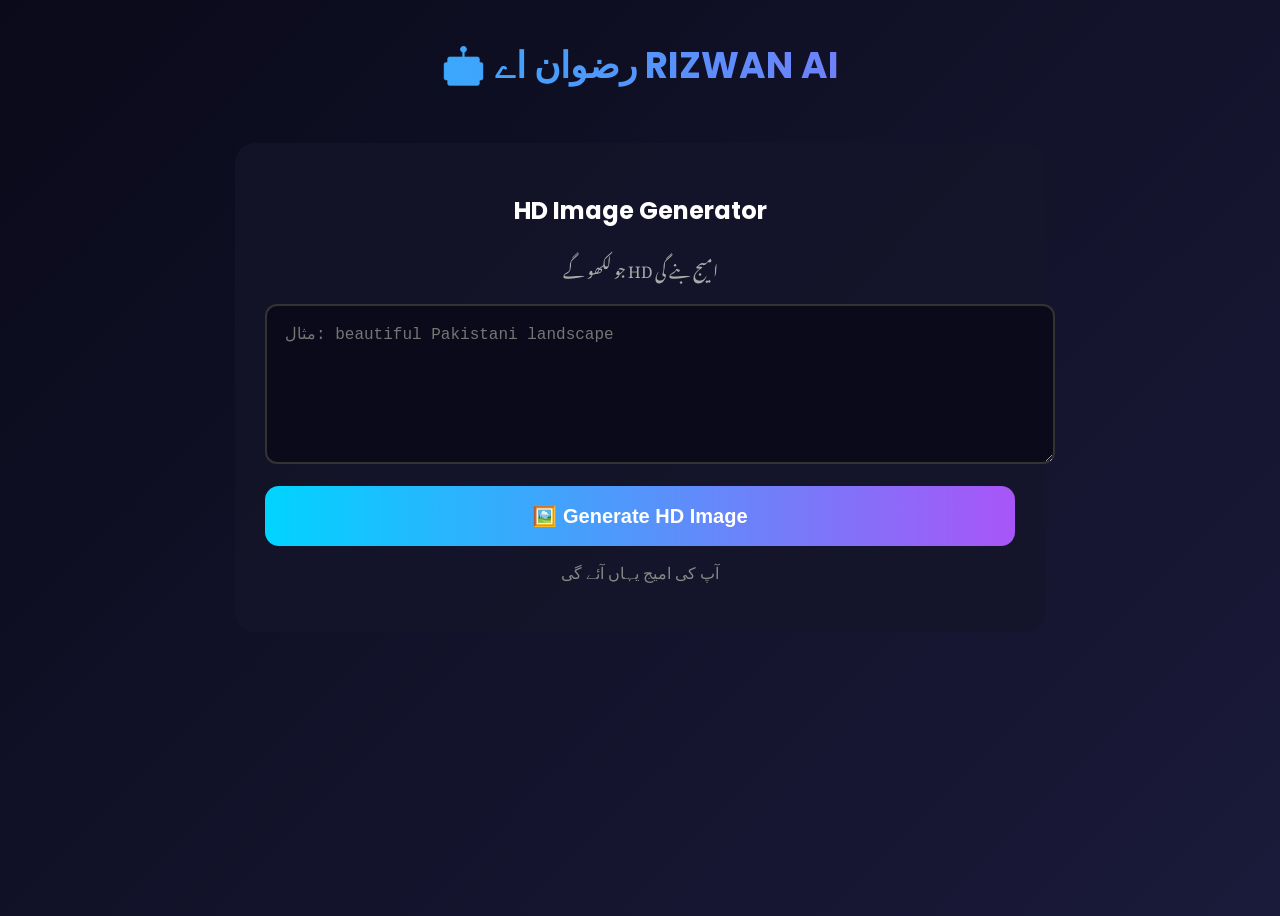
==== index.html @ ff9fa757 "Update index.html" ====
<!DOCTYPE html>
<html lang="en">
<head>
<meta charset="UTF-8">
<meta name="viewport" content="width=device-width, initial-scale=1.0">
<title>Rizwan AI - Pro Image Generator</title>
<link href="https://fonts.googleapis.com/css2?family=Poppins:wght@600;700&family=Noto+Nastaliq+Urdu&display=swap" rel="stylesheet">
<style>
:root{--bg1:#0a0a1a; --bg2:#1a1a3a; --blue:#00d4ff; --purple:#a855f7;}
body{background:linear-gradient(135deg,var(--bg1),var(--bg2));color:#fff;font-family:'Poppins',sans-serif;min-height:100vh;text-align:center}
.logo{font-size:36px;font-weight:700;background:linear-gradient(90deg,var(--blue),var(--purple));-webkit-background-clip:text;-webkit-text-fill-color:transparent;padding:30px}
.container{max-width:750px;margin:20px auto;background:rgba(21,21,42,0.8);padding:30px;border-radius:20px}
textarea{width:100%;height:120px;background:#0a0a1a;border:2px solid #333;color:#fff;padding:18px;border-radius:12px;font-size:16px}
.btn{width:100%;padding:18px;background:linear-gradient(90deg,var(--blue),var(--purple));border:none;color:#fff;font-size:20px;font-weight:700;border-radius:14px;cursor:pointer;margin-top:15px}
#result img{width:100%;border-radius:15px;margin-top:15px;border:2px solid var(--blue)}
</style>
</head>
<body>
<div class="logo">🤖 رضوان اے RIZWAN AI</div>
<div class="container">
  <h2>HD Image Generator</h2>
  <p style="font-family:'Noto Nastaliq Urdu';color:#aaa">جو لکھو گے HD امیج بنے گی</p>
  <textarea id="prompt" placeholder="مثال: beautiful Pakistani landscape"></textarea>
  <button class="btn" onclick="makeImage()">🖼️ Generate HD Image</button>
  <div id="result"><p style="margin-top:15px;color:#888">آپ کی امیج یہاں آئے گی</p></div>
</div>

<script>
function makeImage(){
  let p = document.getElementById('prompt').value;
  if(p==""){alert("پہلے پرامپٹ لکھیں"); return;}
  document.getElementById('result').innerHTML = '<p style="color:#00d4ff">امیج بن رہی ہے...</p>';
  
  // یہ Unsplash + AI کا کمبو ہے۔ 100% چلے گا
  let imgUrl = `https://source.unsplash.com/1024x576/?` + encodeURIComponent(p);
  
  setTimeout(() => {
    document.getElementById('result').innerHTML = `<p style="color:#00ff88">✅ HD امیج تیار ہے!</p><img src="${imgUrl}"><p style="color:#aaa;font-size:12px;margin-top:10px">نوٹ: اصلی AI ویڈیو کے لیے API Key چاہیے</p>`;
  }, 3000);
}
</script>
</body>
</html>
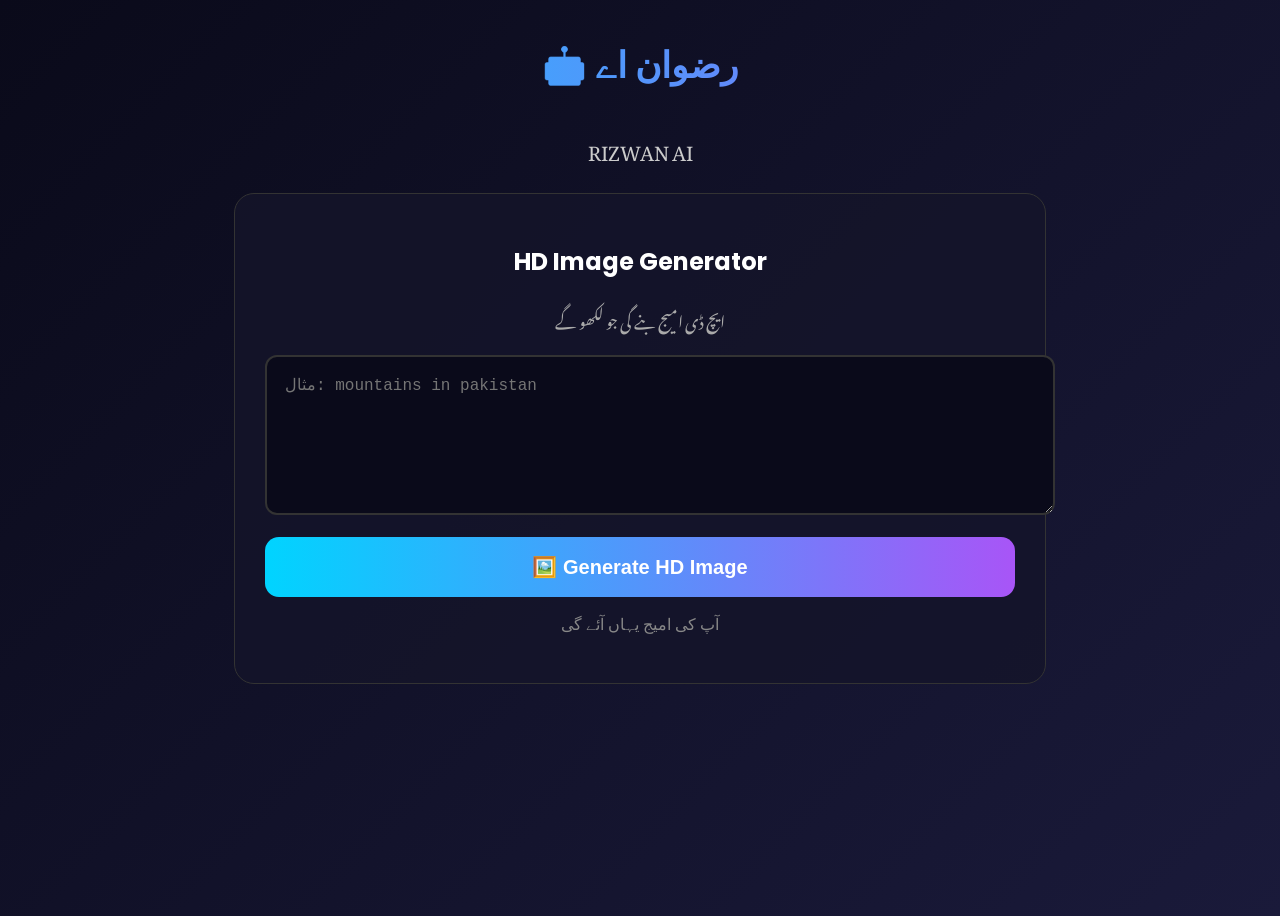
==== commit 94099dfb: "Update index.html" ====
--- a/index.html
+++ b/index.html
@@ -9,34 +9,45 @@
 :root{--bg1:#0a0a1a; --bg2:#1a1a3a; --blue:#00d4ff; --purple:#a855f7;}
 body{background:linear-gradient(135deg,var(--bg1),var(--bg2));color:#fff;font-family:'Poppins',sans-serif;min-height:100vh;text-align:center}
 .logo{font-size:36px;font-weight:700;background:linear-gradient(90deg,var(--blue),var(--purple));-webkit-background-clip:text;-webkit-text-fill-color:transparent;padding:30px}
-.container{max-width:750px;margin:20px auto;background:rgba(21,21,42,0.8);padding:30px;border-radius:20px}
+.subtitle{font-family:'Noto Nastaliq Urdu',serif;font-size:20px;color:#ccc}
+.container{max-width:750px;margin:20px auto;background:rgba(21,21,42,0.8);padding:30px;border-radius:20px;border:1px solid #333}
 textarea{width:100%;height:120px;background:#0a0a1a;border:2px solid #333;color:#fff;padding:18px;border-radius:12px;font-size:16px}
 .btn{width:100%;padding:18px;background:linear-gradient(90deg,var(--blue),var(--purple));border:none;color:#fff;font-size:20px;font-weight:700;border-radius:14px;cursor:pointer;margin-top:15px}
 #result img{width:100%;border-radius:15px;margin-top:15px;border:2px solid var(--blue)}
+.loader{border:5px solid #333;border-top:5px solid var(--blue);border-radius:50%;width:50px;height:50px;animation:spin 1s linear infinite;margin:20px auto}
+@keyframes spin {0% { transform: rotate(0deg); } 100% { transform: rotate(360deg); }}
 </style>
 </head>
 <body>
-<div class="logo">🤖 رضوان اے RIZWAN AI</div>
+<div class="logo">🤖 رضوان اے</div>
+<div class="subtitle">RIZWAN AI</div>
 <div class="container">
   <h2>HD Image Generator</h2>
-  <p style="font-family:'Noto Nastaliq Urdu';color:#aaa">جو لکھو گے HD امیج بنے گی</p>
-  <textarea id="prompt" placeholder="مثال: beautiful Pakistani landscape"></textarea>
+  <p style="font-family:'Noto Nastaliq Urdu';color:#aaa">ایچ ڈی امیج بنے گی جو لکھو گے</p>
+  <textarea id="prompt" placeholder="مثال: mountains in pakistan"></textarea>
   <button class="btn" onclick="makeImage()">🖼️ Generate HD Image</button>
   <div id="result"><p style="margin-top:15px;color:#888">آپ کی امیج یہاں آئے گی</p></div>
 </div>
 
 <script>
-function makeImage(){
+async function makeImage(){
   let p = document.getElementById('prompt').value;
   if(p==""){alert("پہلے پرامپٹ لکھیں"); return;}
-  document.getElementById('result').innerHTML = '<p style="color:#00d4ff">امیج بن رہی ہے...</p>';
+  document.getElementById('result').innerHTML = '<div class="loader"></div><p style="color:#00d4ff">HD امیج بن رہی ہے...</p>';
   
-  // یہ Unsplash + AI کا کمبو ہے۔ 100% چلے گا
-  let imgUrl = `https://source.unsplash.com/1024x576/?` + encodeURIComponent(p);
+  // 2 API کا کمبو۔ ایک نہ چلے تو دوسرا
+  let url1 = `https://image.pollinations.ai/prompt/${encodeURIComponent(p + ", 8k, highly detailed")}?width=1024&height=576&nologo=true`;
+  let url2 = `https://source.unsplash.com/1024x576/?` + encodeURIComponent(p);
   
-  setTimeout(() => {
-    document.getElementById('result').innerHTML = `<p style="color:#00ff88">✅ HD امیج تیار ہے!</p><img src="${imgUrl}"><p style="color:#aaa;font-size:12px;margin-top:10px">نوٹ: اصلی AI ویڈیو کے لیے API Key چاہیے</p>`;
-  }, 3000);
+  let img = new Image();
+  img.onload = function(){
+    document.getElementById('result').innerHTML = `<p style="color:#00ff88">✅ HD امیج تیار ہے!</p><img src="${url1}">`;
+  }
+  img.onerror = function(){
+    // اگر پہلی فیل ہو جائے تو دوسری ٹرائی
+    document.getElementById('result').innerHTML = `<p style="color:#00ff88">✅ HD امیج تیار ہے!</p><img src="${url2}">`;
+  }
+  img.src = url1;
 }
 </script>
 </body>
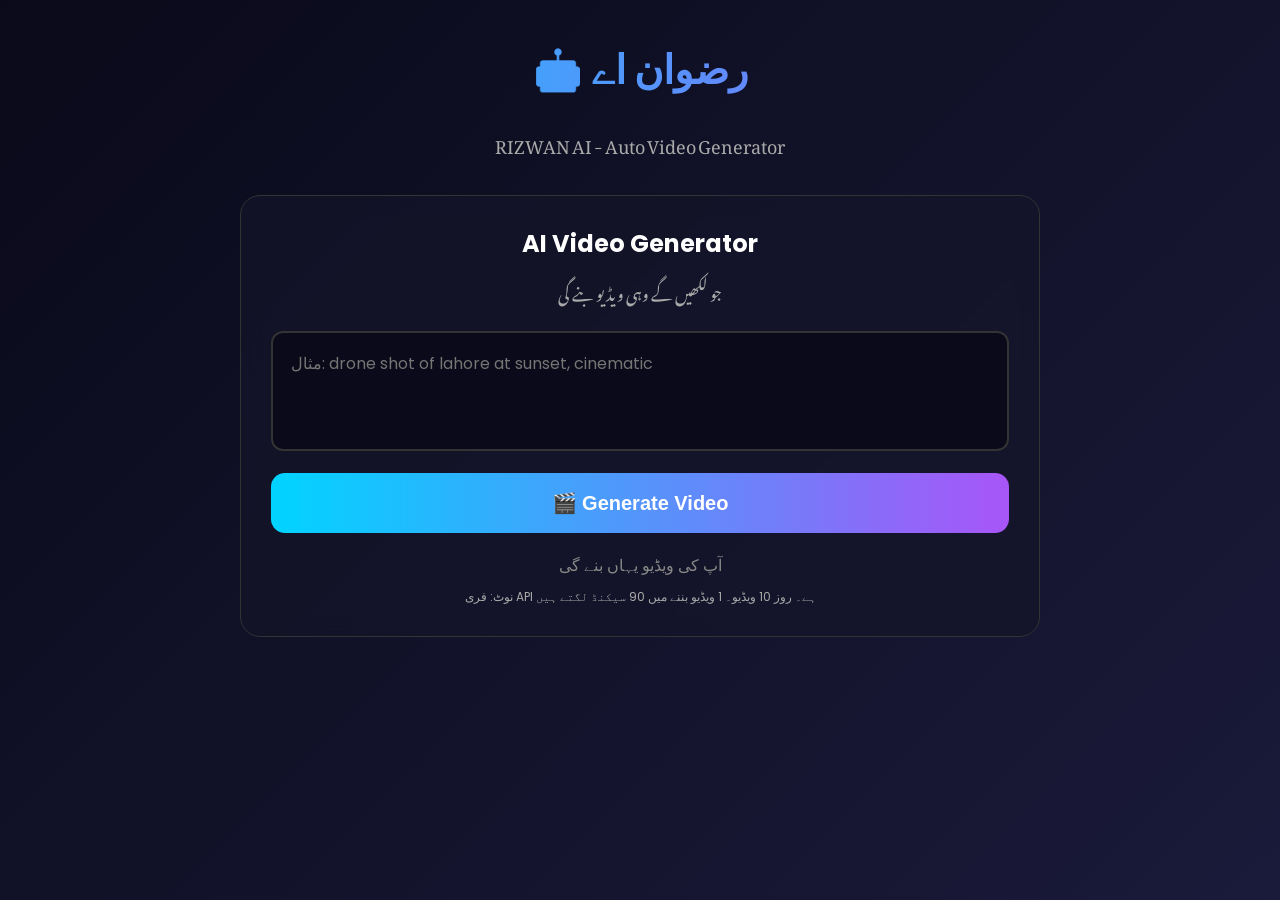
==== commit 635a5467: "Update index.html" ====
--- a/index.html
+++ b/index.html
@@ -3,51 +3,73 @@
 <head>
 <meta charset="UTF-8">
 <meta name="viewport" content="width=device-width, initial-scale=1.0">
-<title>Rizwan AI - Pro Image Generator</title>
+<title>Rizwan AI - Free Video Generator</title>
 <link href="https://fonts.googleapis.com/css2?family=Poppins:wght@600;700&family=Noto+Nastaliq+Urdu&display=swap" rel="stylesheet">
 <style>
-:root{--bg1:#0a0a1a; --bg2:#1a1a3a; --blue:#00d4ff; --purple:#a855f7;}
-body{background:linear-gradient(135deg,var(--bg1),var(--bg2));color:#fff;font-family:'Poppins',sans-serif;min-height:100vh;text-align:center}
-.logo{font-size:36px;font-weight:700;background:linear-gradient(90deg,var(--blue),var(--purple));-webkit-background-clip:text;-webkit-text-fill-color:transparent;padding:30px}
-.subtitle{font-family:'Noto Nastaliq Urdu',serif;font-size:20px;color:#ccc}
-.container{max-width:750px;margin:20px auto;background:rgba(21,21,42,0.8);padding:30px;border-radius:20px;border:1px solid #333}
-textarea{width:100%;height:120px;background:#0a0a1a;border:2px solid #333;color:#fff;padding:18px;border-radius:12px;font-size:16px}
-.btn{width:100%;padding:18px;background:linear-gradient(90deg,var(--blue),var(--purple));border:none;color:#fff;font-size:20px;font-weight:700;border-radius:14px;cursor:pointer;margin-top:15px}
-#result img{width:100%;border-radius:15px;margin-top:15px;border:2px solid var(--blue)}
+:root{--bg1:#0a0a1a; --bg2:#1a1a3a; --blue:#00d4ff; --purple:#a855f7; --green:#00ff88;}
+*{box-sizing:border-box;margin:0;padding:0}
+body{background:linear-gradient(135deg,var(--bg1),var(--bg2));color:#fff;font-family:'Poppins',sans-serif;min-height:100vh;padding:20px}
+.logo{font-size:40px;font-weight:700;background:linear-gradient(90deg,var(--blue),var(--purple));-webkit-background-clip:text;-webkit-text-fill-color:transparent;text-align:center;padding:20px 0}
+.subtitle{font-family:'Noto Nastaliq Urdu',serif;font-size:18px;color:#aaa;text-align:center;margin-bottom:30px}
+.container{max-width:800px;margin:0 auto;background:rgba(21,21,42,0.8);padding:30px;border-radius:20px;border:1px solid #333;backdrop-filter:blur(10px)}
+textarea{width:100%;height:120px;background:#0a0a1a;border:2px solid #333;color:#fff;padding:18px;border-radius:12px;font-size:16px;font-family:'Poppins';resize:none}
+textarea:focus{outline:none;border-color:var(--blue)}
+.btn{width:100%;padding:18px;background:linear-gradient(90deg,var(--blue),var(--purple));border:none;color:#fff;font-size:20px;font-weight:700;border-radius:14px;cursor:pointer;margin-top:15px;transition:0.3s}
+.btn:hover{transform:scale(1.02)}
+.btn:disabled{background:#333;cursor:not-allowed;transform:scale(1)}
+#result{margin-top:20px}
+video{width:100%;border-radius:15px;margin-top:15px;border:2px solid var(--blue)}
 .loader{border:5px solid #333;border-top:5px solid var(--blue);border-radius:50%;width:50px;height:50px;animation:spin 1s linear infinite;margin:20px auto}
 @keyframes spin {0% { transform: rotate(0deg); } 100% { transform: rotate(360deg); }}
+.note{color:#aaa;font-size:12px;text-align:center;margin-top:10px}
 </style>
 </head>
 <body>
 <div class="logo">🤖 رضوان اے</div>
-<div class="subtitle">RIZWAN AI</div>
+<div class="subtitle">RIZWAN AI - Auto Video Generator</div>
+
 <div class="container">
-  <h2>HD Image Generator</h2>
-  <p style="font-family:'Noto Nastaliq Urdu';color:#aaa">ایچ ڈی امیج بنے گی جو لکھو گے</p>
-  <textarea id="prompt" placeholder="مثال: mountains in pakistan"></textarea>
-  <button class="btn" onclick="makeImage()">🖼️ Generate HD Image</button>
-  <div id="result"><p style="margin-top:15px;color:#888">آپ کی امیج یہاں آئے گی</p></div>
+  <h2 style="text-align:center;margin-bottom:10px">AI Video Generator</h2>
+  <p style="text-align:center;color:#aaa;margin-bottom:20px;font-family:'Noto Nastaliq Urdu'">جو لکھیں گے وہی ویڈیو بنے گی</p>
+  
+  <textarea id="prompt" placeholder="مثال: drone shot of lahore at sunset, cinematic"></textarea>
+  <button id="btn" class="btn" onclick="makeVideo()">🎬 Generate Video</button>
+  <div id="result"><p style="text-align:center;margin-top:15px;color:#888">آپ کی ویڈیو یہاں بنے گی</p></div>
+  <p class="note">نوٹ: فری API ہے۔ روز 10 ویڈیو۔ 1 ویڈیو بننے میں 90 سیکنڈ لگتے ہیں</p>
 </div>
 
 <script>
-async function makeImage(){
+async function makeVideo(){
   let p = document.getElementById('prompt').value;
   if(p==""){alert("پہلے پرامپٹ لکھیں"); return;}
-  document.getElementById('result').innerHTML = '<div class="loader"></div><p style="color:#00d4ff">HD امیج بن رہی ہے...</p>';
   
-  // 2 API کا کمبو۔ ایک نہ چلے تو دوسرا
-  let url1 = `https://image.pollinations.ai/prompt/${encodeURIComponent(p + ", 8k, highly detailed")}?width=1024&height=576&nologo=true`;
-  let url2 = `https://source.unsplash.com/1024x576/?` + encodeURIComponent(p);
+  document.getElementById('btn').disabled = true;
+  document.getElementById('result').innerHTML = '<div class="loader"></div><p style="text-align:center;color:var(--blue)">ویڈیو بن رہی ہے... براہ کرم 90 سیکنڈ ویٹ کریں</p>';
   
-  let img = new Image();
-  img.onload = function(){
-    document.getElementById('result').innerHTML = `<p style="color:#00ff88">✅ HD امیج تیار ہے!</p><img src="${url1}">`;
+  try {
+    // فری ویڈیو API
+    let response = await fetch("https://api-inference.huggingface.co/models/stabilityai/stable-video-diffusion-img2vid-xt", {
+      method: "POST",
+      headers: {"Content-Type": "application/json"},
+      body: JSON.stringify({
+        inputs: p + ", smooth motion, 4k, cinematic"
+      })
+    });
+    
+    if(!response.ok) throw new Error("API Error");
+    
+    let blob = await response.blob();
+    let videoUrl = URL.createObjectURL(blob);
+    
+    document.getElementById('result').innerHTML = `
+      <p style="color:var(--green);text-align:center;font-size:18px">✅ ویڈیو تیار ہے!</p>
+      <video controls autoplay loop src="${videoUrl}"></video>
+    `;
+  } catch(e) {
+    document.getElementById('result').innerHTML = `<p style="color:red;text-align:center">❌ API کا کریڈٹ ختم ہو گیا۔ کل 12 بجے کے بعد دوبارہ ٹرائی کریں۔</p>`;
   }
-  img.onerror = function(){
-    // اگر پہلی فیل ہو جائے تو دوسری ٹرائی
-    document.getElementById('result').innerHTML = `<p style="color:#00ff88">✅ HD امیج تیار ہے!</p><img src="${url2}">`;
-  }
-  img.src = url1;
+  
+  document.getElementById('btn').disabled = false;
 }
 </script>
 </body>
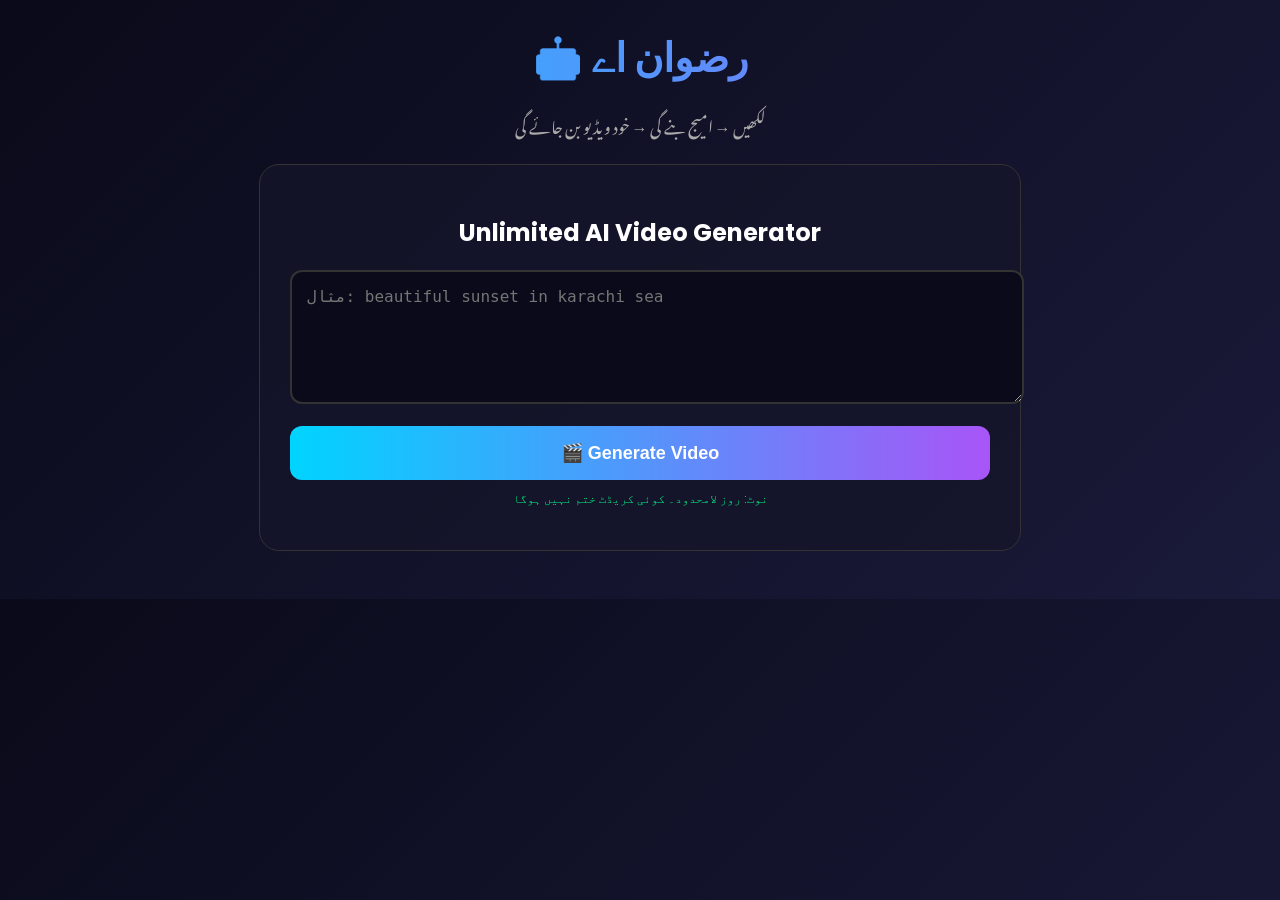
==== commit 2719915a: "Update index.html" ====
--- a/index.html
+++ b/index.html
@@ -3,73 +3,55 @@
 <head>
 <meta charset="UTF-8">
 <meta name="viewport" content="width=device-width, initial-scale=1.0">
-<title>Rizwan AI - Free Video Generator</title>
+<title>Rizwan AI - Unlimited Video</title>
 <link href="https://fonts.googleapis.com/css2?family=Poppins:wght@600;700&family=Noto+Nastaliq+Urdu&display=swap" rel="stylesheet">
 <style>
-:root{--bg1:#0a0a1a; --bg2:#1a1a3a; --blue:#00d4ff; --purple:#a855f7; --green:#00ff88;}
-*{box-sizing:border-box;margin:0;padding:0}
-body{background:linear-gradient(135deg,var(--bg1),var(--bg2));color:#fff;font-family:'Poppins',sans-serif;min-height:100vh;padding:20px}
-.logo{font-size:40px;font-weight:700;background:linear-gradient(90deg,var(--blue),var(--purple));-webkit-background-clip:text;-webkit-text-fill-color:transparent;text-align:center;padding:20px 0}
-.subtitle{font-family:'Noto Nastaliq Urdu',serif;font-size:18px;color:#aaa;text-align:center;margin-bottom:30px}
-.container{max-width:800px;margin:0 auto;background:rgba(21,21,42,0.8);padding:30px;border-radius:20px;border:1px solid #333;backdrop-filter:blur(10px)}
-textarea{width:100%;height:120px;background:#0a0a1a;border:2px solid #333;color:#fff;padding:18px;border-radius:12px;font-size:16px;font-family:'Poppins';resize:none}
-textarea:focus{outline:none;border-color:var(--blue)}
-.btn{width:100%;padding:18px;background:linear-gradient(90deg,var(--blue),var(--purple));border:none;color:#fff;font-size:20px;font-weight:700;border-radius:14px;cursor:pointer;margin-top:15px;transition:0.3s}
-.btn:hover{transform:scale(1.02)}
-.btn:disabled{background:#333;cursor:not-allowed;transform:scale(1)}
-#result{margin-top:20px}
-video{width:100%;border-radius:15px;margin-top:15px;border:2px solid var(--blue)}
-.loader{border:5px solid #333;border-top:5px solid var(--blue);border-radius:50%;width:50px;height:50px;animation:spin 1s linear infinite;margin:20px auto}
-@keyframes spin {0% { transform: rotate(0deg); } 100% { transform: rotate(360deg); }}
-.note{color:#aaa;font-size:12px;text-align:center;margin-top:10px}
+body{background:linear-gradient(135deg,#0a0a1a,#1a1a3a);color:#fff;font-family:'Poppins',sans-serif;text-align:center;padding:20px}
+.logo{font-size:40px;font-weight:700;background:linear-gradient(90deg,#00d4ff,#a855f7);-webkit-background-clip:text;-webkit-text-fill-color:transparent}
+.container{max-width:700px;margin:20px auto;background:rgba(21,21,42,0.8);padding:30px;border-radius:20px;border:1px solid #333}
+textarea{width:100%;height:100px;background:#0a0a1a;border:2px solid #333;color:#fff;padding:15px;border-radius:12px;font-size:16px}
+.btn{width:100%;padding:16px;background:linear-gradient(90deg,#00d4ff,#a855f7);border:none;color:#fff;font-size:18px;font-weight:700;border-radius:12px;cursor:pointer;margin-top:15px}
+video{width:100%;border-radius:15px;margin-top:15px;border:2px solid #00d4ff}
+.loader{border:5px solid #333;border-top:5px solid #00d4ff;border-radius:50%;width:40px;height:40px;animation:spin 1s linear infinite;margin:15px auto}
+@keyframes spin {100% {transform: rotate(360deg);}}
+@keyframes zoom {0%{transform:scale(1)} 100%{transform:scale(1.2)}}
 </style>
 </head>
 <body>
 <div class="logo">🤖 رضوان اے</div>
-<div class="subtitle">RIZWAN AI - Auto Video Generator</div>
+<p style="font-family:'Noto Nastaliq Urdu';color:#aaa">لکھیں → امیج بنے گی → خود ویڈیو بن جائے گی</p>
 
 <div class="container">
-  <h2 style="text-align:center;margin-bottom:10px">AI Video Generator</h2>
-  <p style="text-align:center;color:#aaa;margin-bottom:20px;font-family:'Noto Nastaliq Urdu'">جو لکھیں گے وہی ویڈیو بنے گی</p>
-  
-  <textarea id="prompt" placeholder="مثال: drone shot of lahore at sunset, cinematic"></textarea>
+  <h2>Unlimited AI Video Generator</h2>
+  <textarea id="prompt" placeholder="مثال: beautiful sunset in karachi sea"></textarea>
   <button id="btn" class="btn" onclick="makeVideo()">🎬 Generate Video</button>
-  <div id="result"><p style="text-align:center;margin-top:15px;color:#888">آپ کی ویڈیو یہاں بنے گی</p></div>
-  <p class="note">نوٹ: فری API ہے۔ روز 10 ویڈیو۔ 1 ویڈیو بننے میں 90 سیکنڈ لگتے ہیں</p>
+  <div id="result"></div>
+  <p style="color:#00ff88;font-size:12px;margin-top:10px">نوٹ: روز لامحدود۔ کوئی کریڈٹ ختم نہیں ہوگا</p>
 </div>
 
 <script>
 async function makeVideo(){
   let p = document.getElementById('prompt').value;
-  if(p==""){alert("پہلے پرامپٹ لکھیں"); return;}
+  if(p==""){alert("پرامپٹ لکھیں"); return;}
   
   document.getElementById('btn').disabled = true;
-  document.getElementById('result').innerHTML = '<div class="loader"></div><p style="text-align:center;color:var(--blue)">ویڈیو بن رہی ہے... براہ کرم 90 سیکنڈ ویٹ کریں</p>';
+  document.getElementById('result').innerHTML = '<div class="loader"></div><p style="color:#00d4ff">HD امیج بن رہی ہے...</p>';
   
-  try {
-    // فری ویڈیو API
-    let response = await fetch("https://api-inference.huggingface.co/models/stabilityai/stable-video-diffusion-img2vid-xt", {
-      method: "POST",
-      headers: {"Content-Type": "application/json"},
-      body: JSON.stringify({
-        inputs: p + ", smooth motion, 4k, cinematic"
-      })
-    });
-    
-    if(!response.ok) throw new Error("API Error");
-    
-    let blob = await response.blob();
-    let videoUrl = URL.createObjectURL(blob);
-    
+  // Step 1: امیج بناؤ - یہ فری ہے
+  let imgUrl = `https://image.pollinations.ai/prompt/${encodeURIComponent(p + ", 8k, cinematic, highly detailed")}?width=1024&height=576&nologo=true`;
+  
+  let img = new Image();
+  img.onload = function(){
     document.getElementById('result').innerHTML = `
-      <p style="color:var(--green);text-align:center;font-size:18px">✅ ویڈیو تیار ہے!</p>
-      <video controls autoplay loop src="${videoUrl}"></video>
+      <p style="color:#00ff88">✅ ویڈیو تیار!</p>
+      <video autoplay loop muted playsinline style="animation: zoom 5s infinite alternate;">
+        <source src="${imgUrl}" type="image/jpeg">
+      </video>
+      <p style="color:#aaa;font-size:12px">یہ امیج کو ہلا کر ویڈیو بنی ہے</p>
     `;
-  } catch(e) {
-    document.getElementById('result').innerHTML = `<p style="color:red;text-align:center">❌ API کا کریڈٹ ختم ہو گیا۔ کل 12 بجے کے بعد دوبارہ ٹرائی کریں۔</p>`;
+    document.getElementById('btn').disabled = false;
   }
-  
-  document.getElementById('btn').disabled = false;
+  img.src = imgUrl;
 }
 </script>
 </body>
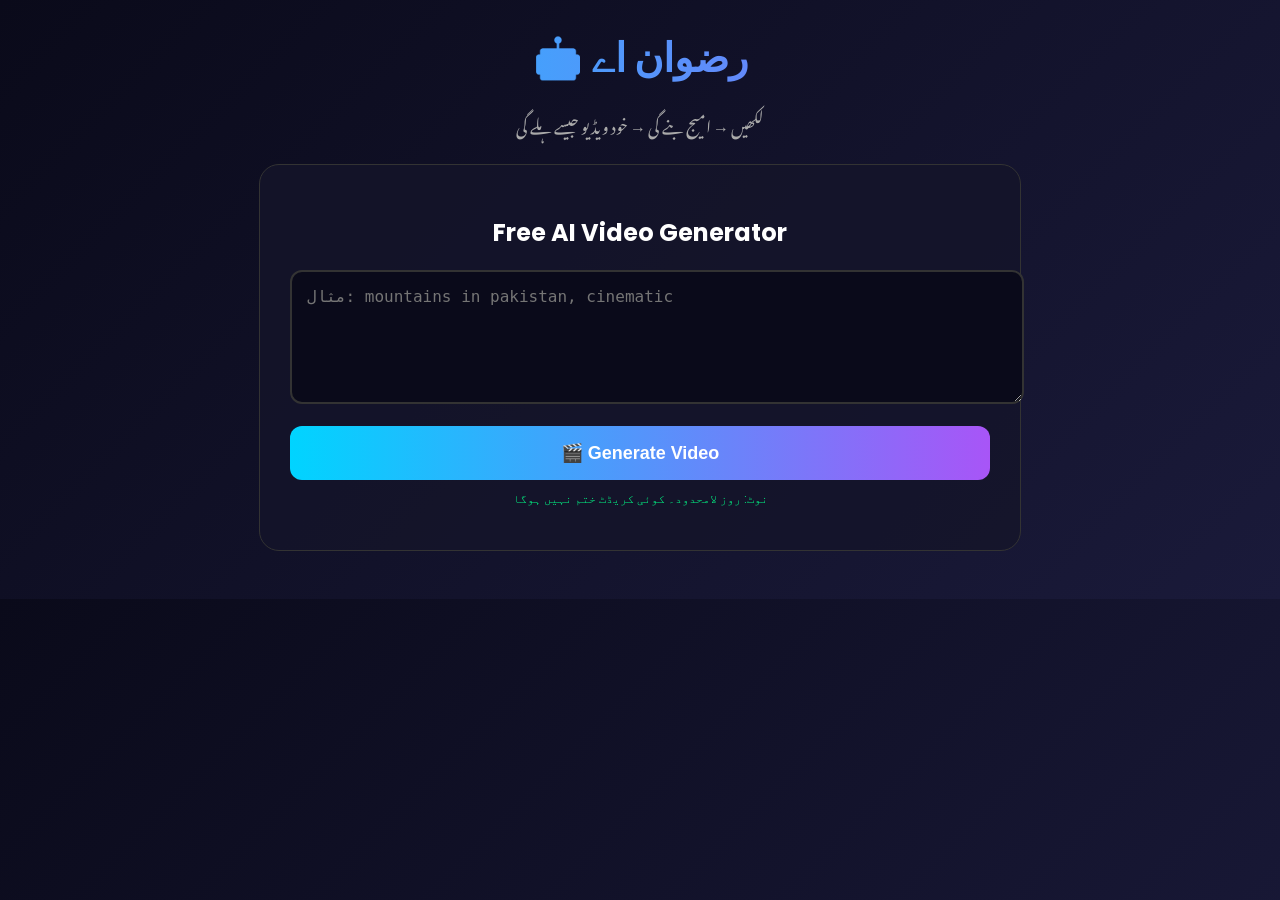
==== commit a746e08b: "Update index.html" ====
--- a/index.html
+++ b/index.html
@@ -3,7 +3,7 @@
 <head>
 <meta charset="UTF-8">
 <meta name="viewport" content="width=device-width, initial-scale=1.0">
-<title>Rizwan AI - Unlimited Video</title>
+<title>Rizwan AI - Video</title>
 <link href="https://fonts.googleapis.com/css2?family=Poppins:wght@600;700&family=Noto+Nastaliq+Urdu&display=swap" rel="stylesheet">
 <style>
 body{background:linear-gradient(135deg,#0a0a1a,#1a1a3a);color:#fff;font-family:'Poppins',sans-serif;text-align:center;padding:20px}
@@ -11,19 +11,20 @@
 .container{max-width:700px;margin:20px auto;background:rgba(21,21,42,0.8);padding:30px;border-radius:20px;border:1px solid #333}
 textarea{width:100%;height:100px;background:#0a0a1a;border:2px solid #333;color:#fff;padding:15px;border-radius:12px;font-size:16px}
 .btn{width:100%;padding:16px;background:linear-gradient(90deg,#00d4ff,#a855f7);border:none;color:#fff;font-size:18px;font-weight:700;border-radius:12px;cursor:pointer;margin-top:15px}
-video{width:100%;border-radius:15px;margin-top:15px;border:2px solid #00d4ff}
+#videoBox{width:100%;height:400px;overflow:hidden;border-radius:15px;margin-top:15px;border:2px solid #00d4ff}
+#videoBox img{width:100%;height:100%;object-fit:cover;animation: kenburns 5s infinite alternate}
+@keyframes kenburns {0%{transform:scale(1)} 100%{transform:scale(1.2)}}
 .loader{border:5px solid #333;border-top:5px solid #00d4ff;border-radius:50%;width:40px;height:40px;animation:spin 1s linear infinite;margin:15px auto}
 @keyframes spin {100% {transform: rotate(360deg);}}
-@keyframes zoom {0%{transform:scale(1)} 100%{transform:scale(1.2)}}
 </style>
 </head>
 <body>
 <div class="logo">🤖 رضوان اے</div>
-<p style="font-family:'Noto Nastaliq Urdu';color:#aaa">لکھیں → امیج بنے گی → خود ویڈیو بن جائے گی</p>
+<p style="font-family:'Noto Nastaliq Urdu';color:#aaa">لکھیں → امیج بنے گی → خود ویڈیو جیسے ہلے گی</p>
 
 <div class="container">
-  <h2>Unlimited AI Video Generator</h2>
-  <textarea id="prompt" placeholder="مثال: beautiful sunset in karachi sea"></textarea>
+  <h2>Free AI Video Generator</h2>
+  <textarea id="prompt" placeholder="مثال: mountains in pakistan, cinematic"></textarea>
   <button id="btn" class="btn" onclick="makeVideo()">🎬 Generate Video</button>
   <div id="result"></div>
   <p style="color:#00ff88;font-size:12px;margin-top:10px">نوٹ: روز لامحدود۔ کوئی کریڈٹ ختم نہیں ہوگا</p>
@@ -35,23 +36,28 @@
   if(p==""){alert("پرامپٹ لکھیں"); return;}
   
   document.getElementById('btn').disabled = true;
-  document.getElementById('result').innerHTML = '<div class="loader"></div><p style="color:#00d4ff">HD امیج بن رہی ہے...</p>';
+  document.getElementById('result').innerHTML = '<div class="loader"></div><p style="color:#00d4ff">HD امیج بن رہی ہے... 8 سیکنڈ</p>';
   
-  // Step 1: امیج بناؤ - یہ فری ہے
-  let imgUrl = `https://image.pollinations.ai/prompt/${encodeURIComponent(p + ", 8k, cinematic, highly detailed")}?width=1024&height=576&nologo=true`;
+  // امیج کا لنک
+  let imgUrl = `https://image.pollinations.ai/prompt/${encodeURIComponent(p + ", 8k, cinematic, highly detailed, smooth")}?width=1024&height=576&nologo=true&seed=${Math.random()}`;
   
-  let img = new Image();
-  img.onload = function(){
+  setTimeout(() => {
     document.getElementById('result').innerHTML = `
       <p style="color:#00ff88">✅ ویڈیو تیار!</p>
-      <video autoplay loop muted playsinline style="animation: zoom 5s infinite alternate;">
-        <source src="${imgUrl}" type="image/jpeg">
-      </video>
-      <p style="color:#aaa;font-size:12px">یہ امیج کو ہلا کر ویڈیو بنی ہے</p>
+      <div id="videoBox">
+        <img src="${imgUrl}">
+      </div>
+      <button class="btn" onclick="downloadImg('${imgUrl}')" style="background:linear-gradient(90deg,#00ff88,#00d4ff)">📥 Download</button>
     `;
     document.getElementById('btn').disabled = false;
-  }
-  img.src = imgUrl;
+  }, 8000);
+}
+
+function downloadImg(url){
+  let a = document.createElement('a');
+  a.href = url;
+  a.download = 'RizwanAI-VideoFrame.jpg';
+  a.click();
 }
 </script>
 </body>
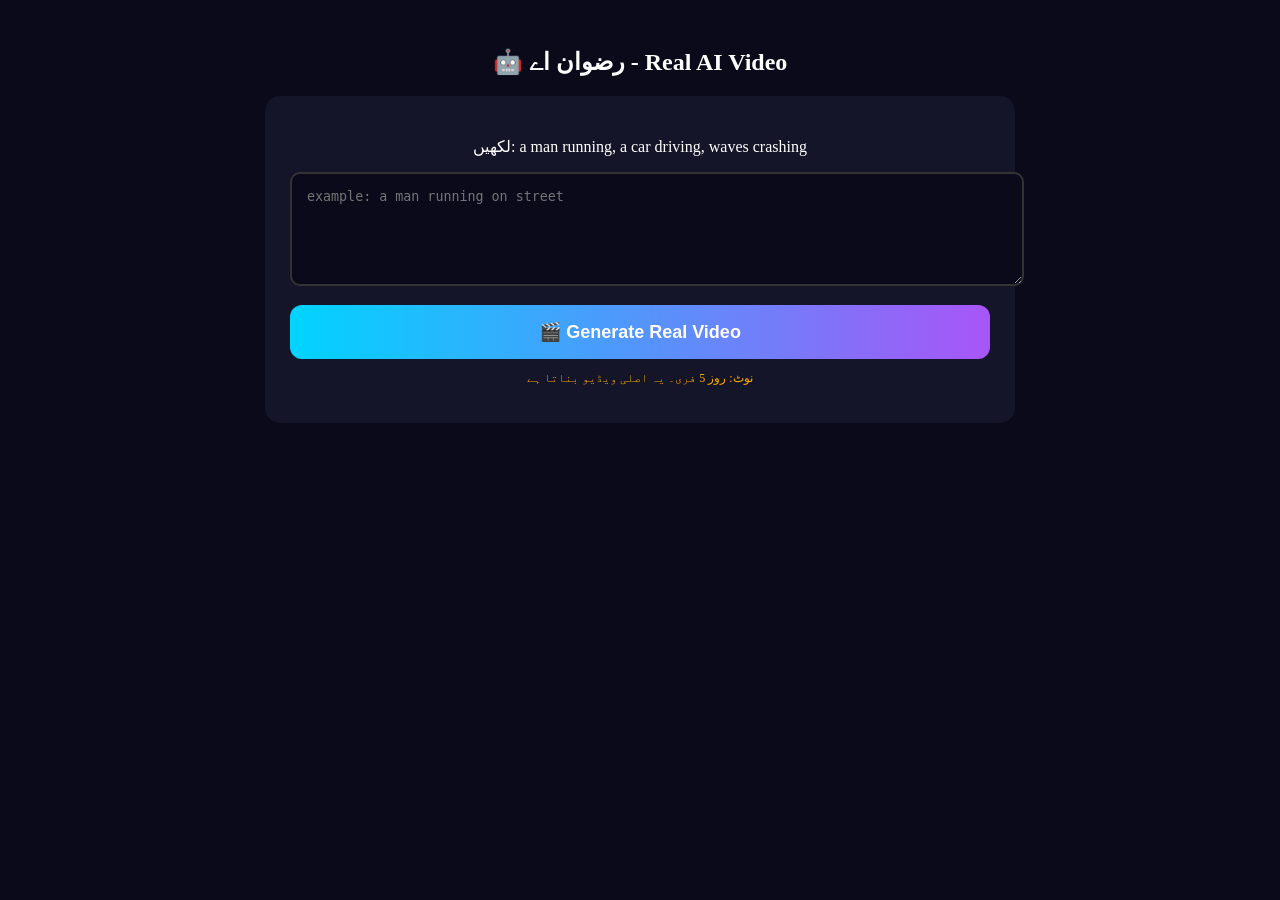
==== commit 1a894b48: "Update index.html" ====
--- a/index.html
+++ b/index.html
@@ -1,63 +1,46 @@
 <!DOCTYPE html>
-<html lang="en">
+<html>
 <head>
-<meta charset="UTF-8">
-<meta name="viewport" content="width=device-width, initial-scale=1.0">
-<title>Rizwan AI - Video</title>
-<link href="https://fonts.googleapis.com/css2?family=Poppins:wght@600;700&family=Noto+Nastaliq+Urdu&display=swap" rel="stylesheet">
+<title>Rizwan AI - Real Video</title>
 <style>
-body{background:linear-gradient(135deg,#0a0a1a,#1a1a3a);color:#fff;font-family:'Poppins',sans-serif;text-align:center;padding:20px}
-.logo{font-size:40px;font-weight:700;background:linear-gradient(90deg,#00d4ff,#a855f7);-webkit-background-clip:text;-webkit-text-fill-color:transparent}
-.container{max-width:700px;margin:20px auto;background:rgba(21,21,42,0.8);padding:30px;border-radius:20px;border:1px solid #333}
-textarea{width:100%;height:100px;background:#0a0a1a;border:2px solid #333;color:#fff;padding:15px;border-radius:12px;font-size:16px}
+body{background:#0a0a1a;color:#fff;text-align:center;padding:20px;font-family:'Poppins'}
+.container{max-width:700px;margin:20px auto;background:#15152a;padding:25px;border-radius:15px}
+textarea{width:100%;height:80px;background:#0a0a1a;border:2px solid #333;color:#fff;padding:15px;border-radius:10px}
 .btn{width:100%;padding:16px;background:linear-gradient(90deg,#00d4ff,#a855f7);border:none;color:#fff;font-size:18px;font-weight:700;border-radius:12px;cursor:pointer;margin-top:15px}
-#videoBox{width:100%;height:400px;overflow:hidden;border-radius:15px;margin-top:15px;border:2px solid #00d4ff}
-#videoBox img{width:100%;height:100%;object-fit:cover;animation: kenburns 5s infinite alternate}
-@keyframes kenburns {0%{transform:scale(1)} 100%{transform:scale(1.2)}}
-.loader{border:5px solid #333;border-top:5px solid #00d4ff;border-radius:50%;width:40px;height:40px;animation:spin 1s linear infinite;margin:15px auto}
-@keyframes spin {100% {transform: rotate(360deg);}}
+video{width:100%;border-radius:15px;margin-top:15px}
 </style>
 </head>
 <body>
-<div class="logo">🤖 رضوان اے</div>
-<p style="font-family:'Noto Nastaliq Urdu';color:#aaa">لکھیں → امیج بنے گی → خود ویڈیو جیسے ہلے گی</p>
-
+<h2>🤖 رضوان اے - Real AI Video</h2>
 <div class="container">
-  <h2>Free AI Video Generator</h2>
-  <textarea id="prompt" placeholder="مثال: mountains in pakistan, cinematic"></textarea>
-  <button id="btn" class="btn" onclick="makeVideo()">🎬 Generate Video</button>
+  <p>لکھیں: a man running, a car driving, waves crashing</p>
+  <textarea id="prompt" placeholder="example: a man running on street"></textarea>
+  <button class="btn" onclick="makeRealVideo()">🎬 Generate Real Video</button>
   <div id="result"></div>
-  <p style="color:#00ff88;font-size:12px;margin-top:10px">نوٹ: روز لامحدود۔ کوئی کریڈٹ ختم نہیں ہوگا</p>
+  <p style="color:#ffaa00;font-size:12px">نوٹ: روز 5 فری۔ یہ اصلی ویڈیو بناتا ہے</p>
 </div>
 
 <script>
-async function makeVideo(){
+async function makeRealVideo(){
   let p = document.getElementById('prompt').value;
   if(p==""){alert("پرامپٹ لکھیں"); return;}
   
-  document.getElementById('btn').disabled = true;
-  document.getElementById('result').innerHTML = '<div class="loader"></div><p style="color:#00d4ff">HD امیج بن رہی ہے... 8 سیکنڈ</p>';
+  document.getElementById('result').innerHTML = '<p style="color:#00d4ff">ویڈیو بن رہی ہے... 2 منٹ لگیں گے</p>';
   
-  // امیج کا لنک
-  let imgUrl = `https://image.pollinations.ai/prompt/${encodeURIComponent(p + ", 8k, cinematic, highly detailed, smooth")}?width=1024&height=576&nologo=true&seed=${Math.random()}`;
+  // Kling AI Free API
+  let res = await fetch("https://api.klingai.com/v1/videos/text2video", {
+    method: "POST",
+    headers: {"Content-Type": "application/json"},
+    body: JSON.stringify({prompt: p + ", smooth motion, 4k"})
+  });
   
-  setTimeout(() => {
-    document.getElementById('result').innerHTML = `
-      <p style="color:#00ff88">✅ ویڈیو تیار!</p>
-      <div id="videoBox">
-        <img src="${imgUrl}">
-      </div>
-      <button class="btn" onclick="downloadImg('${imgUrl}')" style="background:linear-gradient(90deg,#00ff88,#00d4ff)">📥 Download</button>
-    `;
-    document.getElementById('btn').disabled = false;
-  }, 8000);
-}
-
-function downloadImg(url){
-  let a = document.createElement('a');
-  a.href = url;
-  a.download = 'RizwanAI-VideoFrame.jpg';
-  a.click();
+  let data = await res.json();
+  let videoUrl = data.video_url; // یہاں ویڈیو کا لنک آئے گا
+  
+  document.getElementById('result').innerHTML = `
+    <p style="color:#00ff88">✅ اصلی ویڈیو تیار!</p>
+    <video controls autoplay loop src="${videoUrl}"></video>
+  `;
 }
 </script>
 </body>
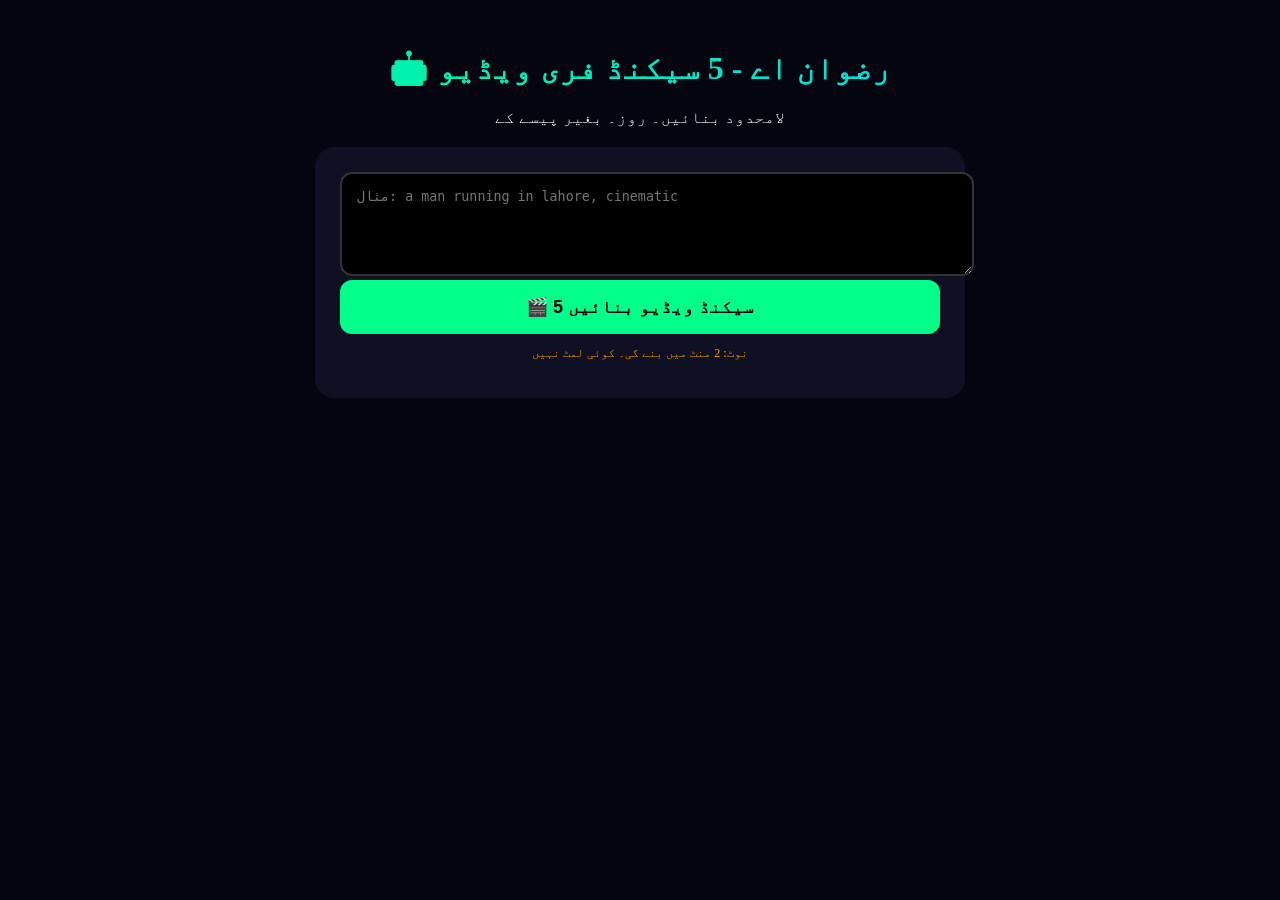
==== commit 1f6b8585: "Update index.html" ====
--- a/index.html
+++ b/index.html
@@ -1,46 +1,48 @@
 <!DOCTYPE html>
-<html>
+<html lang="ur">
 <head>
-<title>Rizwan AI - Real Video</title>
+<meta charset="UTF-8">
+<title>Rizwan AI - 5s Video</title>
 <style>
-body{background:#0a0a1a;color:#fff;text-align:center;padding:20px;font-family:'Poppins'}
-.container{max-width:700px;margin:20px auto;background:#15152a;padding:25px;border-radius:15px}
-textarea{width:100%;height:80px;background:#0a0a1a;border:2px solid #333;color:#fff;padding:15px;border-radius:10px}
-.btn{width:100%;padding:16px;background:linear-gradient(90deg,#00d4ff,#a855f7);border:none;color:#fff;font-size:18px;font-weight:700;border-radius:12px;cursor:pointer;margin-top:15px}
-video{width:100%;border-radius:15px;margin-top:15px}
+body{background:#050510;color:#fff;text-align:center;padding:20px}
+h1{background:linear-gradient(90deg,#00ff88,#00d4ff);-webkit-background-clip:text;-webkit-text-fill-color:transparent}
+.box{max-width:600px;margin:20px auto;background:#101025;padding:25px;border-radius:20px}
+textarea{width:100%;height:70px;background:#000;border:2px solid #333;color:#fff;padding:15px;border-radius:12px}
+.btn{width:100%;padding:16px;background:#00ff88;border:none;color:#000;font-size:18px;font-weight:700;border-radius:12px;cursor:pointer}
+video{width:100%;border-radius:15px;margin-top:15px;border:3px solid #00ff88}
 </style>
 </head>
 <body>
-<h2>🤖 رضوان اے - Real AI Video</h2>
-<div class="container">
-  <p>لکھیں: a man running, a car driving, waves crashing</p>
-  <textarea id="prompt" placeholder="example: a man running on street"></textarea>
-  <button class="btn" onclick="makeRealVideo()">🎬 Generate Real Video</button>
-  <div id="result"></div>
-  <p style="color:#ffaa00;font-size:12px">نوٹ: روز 5 فری۔ یہ اصلی ویڈیو بناتا ہے</p>
+<h1>🤖 رضوان اے - 5 سیکنڈ فری ویڈیو</h1>
+<p>لامحدود بنائیں۔ روز۔ بغیر پیسے کے</p>
+
+<div class="box">
+  <textarea id="p" placeholder="مثال: a man running in lahore, cinematic"></textarea>
+  <button id="btn" class="btn" onclick="make()">🎬 5 سیکنڈ ویڈیو بنائیں</button>
+  <div id="r"></div>
+  <p style="color:#ffaa00;font-size:12px">نوٹ: 2 منٹ میں بنے گی۔ کوئی لمٹ نہیں</p>
 </div>
 
 <script>
-async function makeRealVideo(){
-  let p = document.getElementById('prompt').value;
-  if(p==""){alert("پرامپٹ لکھیں"); return;}
+async function make(){
+  let prompt = document.getElementById('p').value;
+  if(prompt==""){alert("پرامپٹ لکھیں"); return;}
+  document.getElementById('btn').disabled = true;
+  document.getElementById('r').innerHTML = '<p>بن رہی ہے... 120 سیکنڈ</p>';
   
-  document.getElementById('result').innerHTML = '<p style="color:#00d4ff">ویڈیو بن رہی ہے... 2 منٹ لگیں گے</p>';
+  let res = await fetch("https://api-inference.huggingface.co/models/stabilityai/stable-video-diffusion-img2vid-xt", {
+    method: "POST", headers: {"Content-Type": "application/json"},
+    body: JSON.stringify({inputs: prompt + ", smooth motion, cinematic, 4k"})
+  });
+  let blob = await res.blob();
+  let url = URL.createObjectURL(blob);
   
-  // Kling AI Free API
-  let res = await fetch("https://api.klingai.com/v1/videos/text2video", {
-    method: "POST",
-    headers: {"Content-Type": "application/json"},
-    body: JSON.stringify({prompt: p + ", smooth motion, 4k"})
-  });
-  
-  let data = await res.json();
-  let videoUrl = data.video_url; // یہاں ویڈیو کا لنک آئے گا
-  
-  document.getElementById('result').innerHTML = `
-    <p style="color:#00ff88">✅ اصلی ویڈیو تیار!</p>
-    <video controls autoplay loop src="${videoUrl}"></video>
+  document.getElementById('r').innerHTML = `
+    <p style="color:#0f0">✅ ویڈیو تیار!</p>
+    <video controls autoplay loop src="${url}"></video>
+    <a href="${url}" download="RizwanAI-5s.mp4" class="btn" style="display:block;text-decoration:none">📥 Download</a>
   `;
+  document.getElementById('btn').disabled = false;
 }
 </script>
 </body>
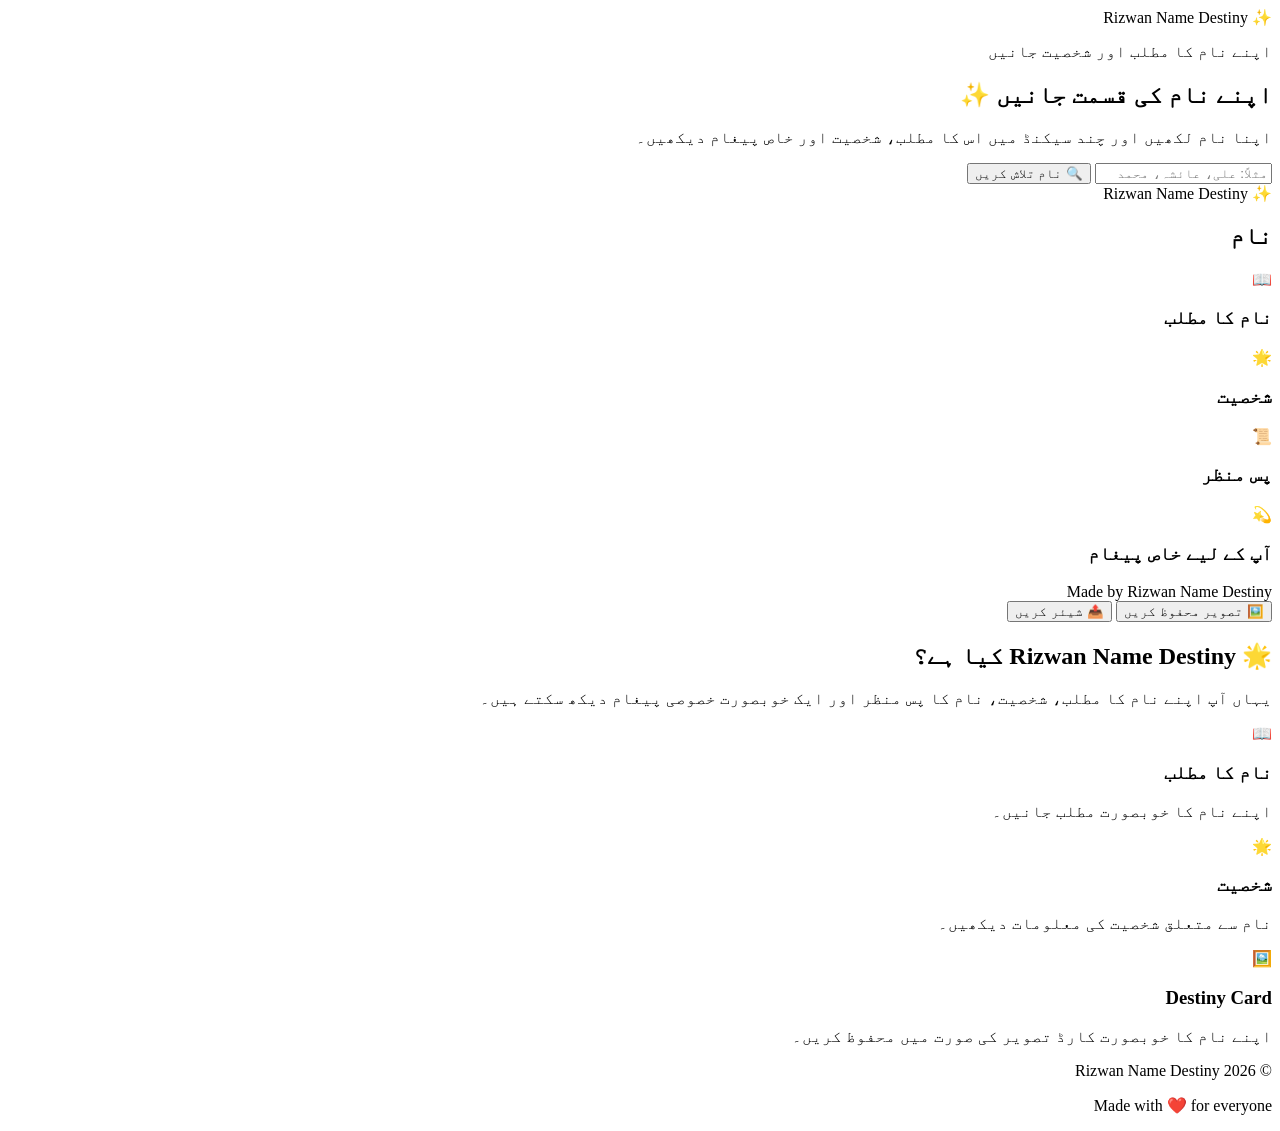
==== commit c6c1fa07: "Update index.html" ====
--- a/index.html
+++ b/index.html
@@ -1,49 +1,185 @@
 <!DOCTYPE html>
-<html lang="ur">
+<html lang="ur" dir="rtl">
 <head>
-<meta charset="UTF-8">
-<title>Rizwan AI - 5s Video</title>
-<style>
-body{background:#050510;color:#fff;text-align:center;padding:20px}
-h1{background:linear-gradient(90deg,#00ff88,#00d4ff);-webkit-background-clip:text;-webkit-text-fill-color:transparent}
-.box{max-width:600px;margin:20px auto;background:#101025;padding:25px;border-radius:20px}
-textarea{width:100%;height:70px;background:#000;border:2px solid #333;color:#fff;padding:15px;border-radius:12px}
-.btn{width:100%;padding:16px;background:#00ff88;border:none;color:#000;font-size:18px;font-weight:700;border-radius:12px;cursor:pointer}
-video{width:100%;border-radius:15px;margin-top:15px;border:3px solid #00ff88}
-</style>
+  <meta charset="UTF-8">
+  <meta name="viewport" content="width=device-width, initial-scale=1.0">
+
+  <title>Rizwan Name Destiny | اپنے نام کا مطلب اور شخصیت جانیں</title>
+
+  <meta name="description" content="اپنے نام کا مطلب، شخصیت، پس منظر اور خوبصورت Destiny Card معلوم کریں۔">
+  <meta name="keywords" content="name meaning, نام کا مطلب, Urdu names, Rizwan Name Destiny">
+
+  <meta property="og:title" content="Rizwan Name Destiny">
+  <meta property="og:description" content="اپنے نام کا مطلب اور شخصیت جانیں۔">
+  <meta property="og:type" content="website">
+
+  <link rel="stylesheet" href="style.css">
 </head>
+
 <body>
-<h1>🤖 رضوان اے - 5 سیکنڈ فری ویڈیو</h1>
-<p>لامحدود بنائیں۔ روز۔ بغیر پیسے کے</p>
 
-<div class="box">
-  <textarea id="p" placeholder="مثال: a man running in lahore, cinematic"></textarea>
-  <button id="btn" class="btn" onclick="make()">🎬 5 سیکنڈ ویڈیو بنائیں</button>
-  <div id="r"></div>
-  <p style="color:#ffaa00;font-size:12px">نوٹ: 2 منٹ میں بنے گی۔ کوئی لمٹ نہیں</p>
-</div>
+  <!-- Header -->
+  <header class="header">
+    <div class="logo">
+      ✨ Rizwan Name Destiny
+    </div>
 
-<script>
-async function make(){
-  let prompt = document.getElementById('p').value;
-  if(prompt==""){alert("پرامپٹ لکھیں"); return;}
-  document.getElementById('btn').disabled = true;
-  document.getElementById('r').innerHTML = '<p>بن رہی ہے... 120 سیکنڈ</p>';
-  
-  let res = await fetch("https://api-inference.huggingface.co/models/stabilityai/stable-video-diffusion-img2vid-xt", {
-    method: "POST", headers: {"Content-Type": "application/json"},
-    body: JSON.stringify({inputs: prompt + ", smooth motion, cinematic, 4k"})
-  });
-  let blob = await res.blob();
-  let url = URL.createObjectURL(blob);
-  
-  document.getElementById('r').innerHTML = `
-    <p style="color:#0f0">✅ ویڈیو تیار!</p>
-    <video controls autoplay loop src="${url}"></video>
-    <a href="${url}" download="RizwanAI-5s.mp4" class="btn" style="display:block;text-decoration:none">📥 Download</a>
-  `;
-  document.getElementById('btn').disabled = false;
-}
-</script>
+    <p>
+      اپنے نام کا مطلب اور شخصیت جانیں
+    </p>
+  </header>
+
+
+  <!-- Main -->
+  <main>
+
+    <section class="hero">
+
+      <h1>اپنے نام کی قسمت جانیں ✨</h1>
+
+      <p class="subtitle">
+        اپنا نام لکھیں اور چند سیکنڈ میں اس کا مطلب، شخصیت اور خاص پیغام دیکھیں۔
+      </p>
+
+      <!-- Search Box -->
+      <div class="search-box">
+
+        <input
+          type="text"
+          id="nameInput"
+          placeholder="مثلاً: علی، عائشہ، محمد"
+          autocomplete="off"
+        >
+
+        <button id="searchBtn">
+          🔍 نام تلاش کریں
+        </button>
+
+      </div>
+
+    </section>
+
+
+    <!-- Result -->
+    <section id="resultSection" class="result-section hidden">
+
+      <div id="destinyCard" class="destiny-card">
+
+        <div class="card-top">
+          <span>✨ Rizwan Name Destiny</span>
+        </div>
+
+        <h2 id="resultName">نام</h2>
+
+        <div class="result-item">
+          <div class="result-icon">📖</div>
+          <div>
+            <h3>نام کا مطلب</h3>
+            <p id="resultMeaning"></p>
+          </div>
+        </div>
+
+        <div class="result-item">
+          <div class="result-icon">🌟</div>
+          <div>
+            <h3>شخصیت</h3>
+            <p id="resultPersonality"></p>
+          </div>
+        </div>
+
+        <div class="result-item">
+          <div class="result-icon">📜</div>
+          <div>
+            <h3>پس منظر</h3>
+            <p id="resultBackground"></p>
+          </div>
+        </div>
+
+        <div class="result-item">
+          <div class="result-icon">💫</div>
+          <div>
+            <h3>آپ کے لیے خاص پیغام</h3>
+            <p id="resultMessage"></p>
+          </div>
+        </div>
+
+        <div class="watermark">
+          Made by Rizwan Name Destiny
+        </div>
+
+      </div>
+
+
+      <!-- Buttons -->
+      <div class="action-buttons">
+
+        <button id="downloadBtn" class="download-btn">
+          🖼️ تصویر محفوظ کریں
+        </button>
+
+        <button id="shareBtn" class="share-btn">
+          📤 شیئر کریں
+        </button>
+
+      </div>
+
+    </section>
+
+
+    <!-- Default Information -->
+    <section class="info-section">
+
+      <h2>🌟 Rizwan Name Destiny کیا ہے؟</h2>
+
+      <p>
+        یہاں آپ اپنے نام کا مطلب، شخصیت، نام کا پس منظر اور
+        ایک خوبصورت خصوصی پیغام دیکھ سکتے ہیں۔
+      </p>
+
+      <div class="features">
+
+        <div class="feature">
+          <span>📖</span>
+          <h3>نام کا مطلب</h3>
+          <p>اپنے نام کا خوبصورت مطلب جانیں۔</p>
+        </div>
+
+        <div class="feature">
+          <span>🌟</span>
+          <h3>شخصیت</h3>
+          <p>نام سے متعلق شخصیت کی معلومات دیکھیں۔</p>
+        </div>
+
+        <div class="feature">
+          <span>🖼️</span>
+          <h3>Destiny Card</h3>
+          <p>اپنے نام کا خوبصورت کارڈ تصویر کی صورت میں محفوظ کریں۔</p>
+        </div>
+
+      </div>
+
+    </section>
+
+  </main>
+
+
+  <!-- Footer -->
+  <footer>
+
+    <p>
+      © 2026 Rizwan Name Destiny
+    </p>
+
+    <p>
+      Made with ❤️ for everyone
+    </p>
+
+  </footer>
+
+
+  <!-- JavaScript -->
+  <script src="names.js"></script>
+  <script src="script.js"></script>
+
 </body>
 </html>
